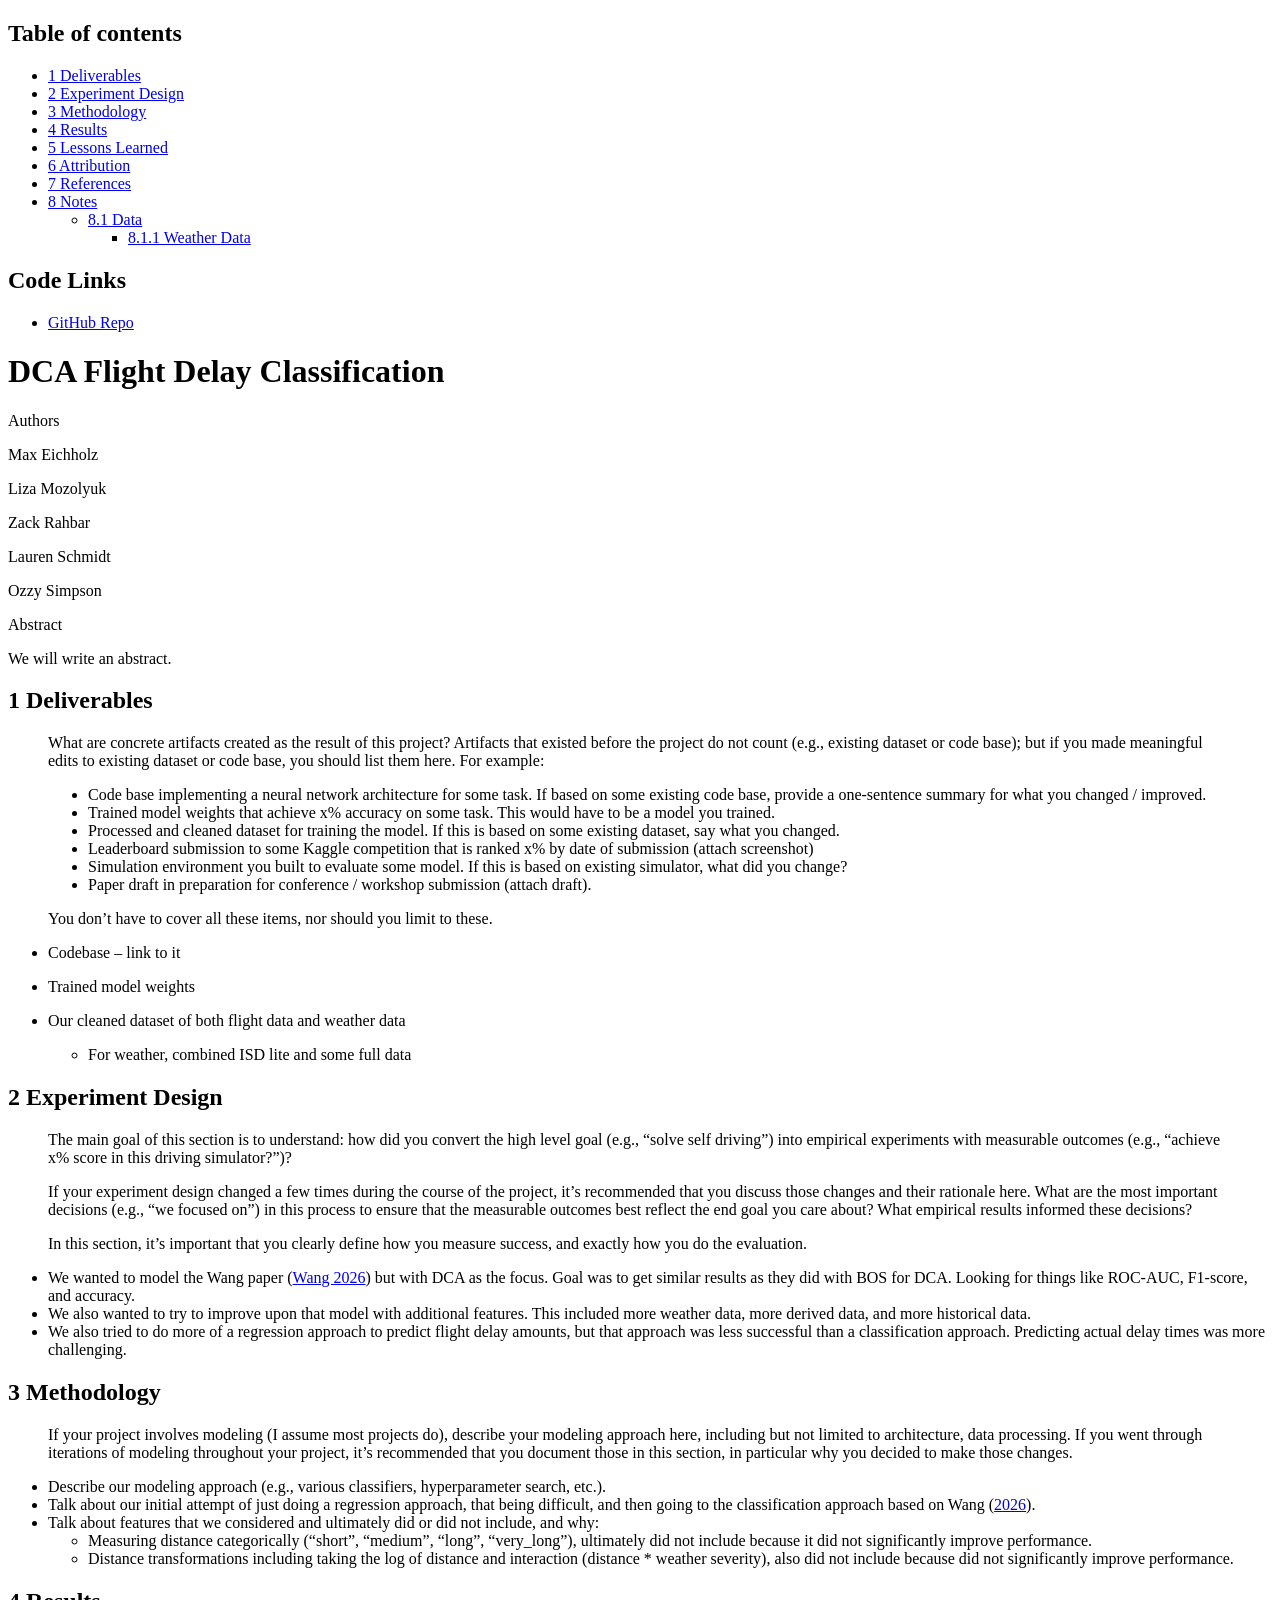
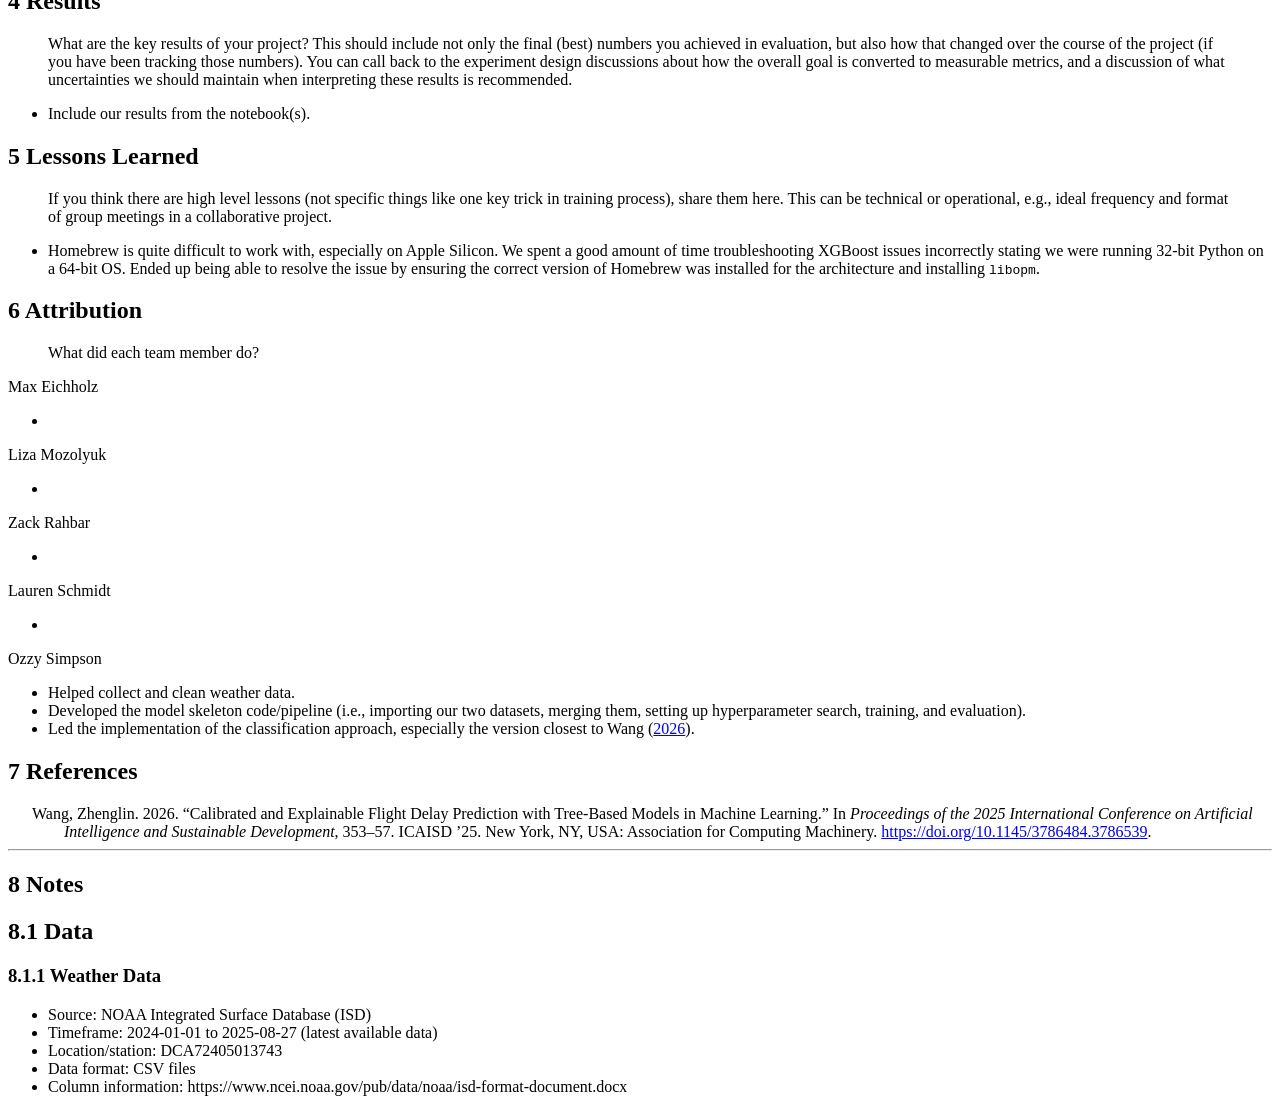
==== report/Report.html @ 299c280c "weather features added and report update" ====
<!DOCTYPE html>
<html xmlns="http://www.w3.org/1999/xhtml" lang="en" xml:lang="en"><head>

<meta charset="utf-8">
<meta name="generator" content="quarto-1.7.29">

<meta name="viewport" content="width=device-width, initial-scale=1.0, user-scalable=yes">

<meta name="author" content="Max Eichholz">
<meta name="author" content="Liza Mozolyuk">
<meta name="author" content="Zack Rahbar">
<meta name="author" content="Lauren Schmidt">
<meta name="author" content="Ozzy Simpson">

<title>DCA Flight Delay Classification</title>
<style>
code{white-space: pre-wrap;}
span.smallcaps{font-variant: small-caps;}
div.columns{display: flex; gap: min(4vw, 1.5em);}
div.column{flex: auto; overflow-x: auto;}
div.hanging-indent{margin-left: 1.5em; text-indent: -1.5em;}
ul.task-list{list-style: none;}
ul.task-list li input[type="checkbox"] {
  width: 0.8em;
  margin: 0 0.8em 0.2em -1em; /* quarto-specific, see https://github.com/quarto-dev/quarto-cli/issues/4556 */ 
  vertical-align: middle;
}
/* CSS for citations */
div.csl-bib-body { }
div.csl-entry {
  clear: both;
  margin-bottom: 0em;
}
.hanging-indent div.csl-entry {
  margin-left:2em;
  text-indent:-2em;
}
div.csl-left-margin {
  min-width:2em;
  float:left;
}
div.csl-right-inline {
  margin-left:2em;
  padding-left:1em;
}
div.csl-indent {
  margin-left: 2em;
}</style>


<script src="Report_files/libs/clipboard/clipboard.min.js"></script>
<script src="Report_files/libs/quarto-html/quarto.js" type="module"></script>
<script src="Report_files/libs/quarto-html/tabsets/tabsets.js" type="module"></script>
<script src="Report_files/libs/quarto-html/popper.min.js"></script>
<script src="Report_files/libs/quarto-html/tippy.umd.min.js"></script>
<script src="Report_files/libs/quarto-html/anchor.min.js"></script>
<link href="Report_files/libs/quarto-html/tippy.css" rel="stylesheet">
<link href="Report_files/libs/quarto-html/quarto-syntax-highlighting-0815c480559380816a4d1ea211a47e91.css" rel="stylesheet" id="quarto-text-highlighting-styles">
<script src="Report_files/libs/bootstrap/bootstrap.min.js"></script>
<link href="Report_files/libs/bootstrap/bootstrap-icons.css" rel="stylesheet">
<link href="Report_files/libs/bootstrap/bootstrap-81267100e462c21b3d6c0d5bf76a3417.min.css" rel="stylesheet" append-hash="true" id="quarto-bootstrap" data-mode="light">
<style>html{ scroll-behavior: smooth; }</style>


</head>

<body class="quarto-light">

<div id="quarto-content" class="page-columns page-rows-contents page-layout-article">
<div id="quarto-margin-sidebar" class="sidebar margin-sidebar">
  <nav id="TOC" role="doc-toc" class="toc-active">
    <h2 id="toc-title">Table of contents</h2>
   
  <ul>
  <li><a href="#deliverables" id="toc-deliverables" class="nav-link active" data-scroll-target="#deliverables"><span class="header-section-number">1</span> Deliverables</a></li>
  <li><a href="#experiment-design" id="toc-experiment-design" class="nav-link" data-scroll-target="#experiment-design"><span class="header-section-number">2</span> Experiment Design</a></li>
  <li><a href="#methodology" id="toc-methodology" class="nav-link" data-scroll-target="#methodology"><span class="header-section-number">3</span> Methodology</a></li>
  <li><a href="#results" id="toc-results" class="nav-link" data-scroll-target="#results"><span class="header-section-number">4</span> Results</a></li>
  <li><a href="#lessons-learned" id="toc-lessons-learned" class="nav-link" data-scroll-target="#lessons-learned"><span class="header-section-number">5</span> Lessons Learned</a></li>
  <li><a href="#attribution" id="toc-attribution" class="nav-link" data-scroll-target="#attribution"><span class="header-section-number">6</span> Attribution</a></li>
  <li><a href="#references" id="toc-references" class="nav-link" data-scroll-target="#references"><span class="header-section-number">7</span> References</a></li>
  <li><a href="#notes" id="toc-notes" class="nav-link" data-scroll-target="#notes"><span class="header-section-number">8</span> Notes</a>
  <ul class="collapse">
  <li><a href="#data" id="toc-data" class="nav-link" data-scroll-target="#data"><span class="header-section-number">8.1</span> Data</a>
  <ul class="collapse">
  <li><a href="#weather-data" id="toc-weather-data" class="nav-link" data-scroll-target="#weather-data"><span class="header-section-number">8.1.1</span> Weather Data</a></li>
  </ul></li>
  </ul></li>
  </ul>
<div class="quarto-code-links"><h2>Code Links</h2><ul><li><a href="https://github.com/GW-ML-Flight/Flight-Delay" target="_blank"><i class="bi bi-github"></i>GitHub Repo</a></li></ul></div></nav>
</div>
<main class="content" id="quarto-document-content">

<header id="title-block-header" class="quarto-title-block default">
<div class="quarto-title">
<h1 class="title">DCA Flight Delay Classification</h1>
</div>



<div class="quarto-title-meta">

    <div>
    <div class="quarto-title-meta-heading">Authors</div>
    <div class="quarto-title-meta-contents">
             <p>Max Eichholz <a href="mailto:m.eichholz@gwu.edu" class="quarto-title-author-email"><i class="bi bi-envelope"></i></a> </p>
             <p>Liza Mozolyuk <a href="mailto:lizamozolyuk@gwu.edu" class="quarto-title-author-email"><i class="bi bi-envelope"></i></a> </p>
             <p>Zack Rahbar <a href="mailto:zackrahbar@gwu.edu" class="quarto-title-author-email"><i class="bi bi-envelope"></i></a> </p>
             <p>Lauren Schmidt <a href="mailto:laurenschmidt@gwu.edu" class="quarto-title-author-email"><i class="bi bi-envelope"></i></a> </p>
             <p>Ozzy Simpson <a href="mailto:ozzy@gwu.edu" class="quarto-title-author-email"><i class="bi bi-envelope"></i></a> </p>
          </div>
  </div>
    
  
    
  </div>
  
<div>
  <div class="abstract">
    <div class="block-title">Abstract</div>
    <p>We will write an abstract.</p>
  </div>
</div>


</header>


<section id="deliverables" class="level1" data-number="1">
<h1 data-number="1"><span class="header-section-number">1</span> Deliverables</h1>
<blockquote class="blockquote">
<p>What are concrete artifacts created as the result of this project? Artifacts that existed before the project do not count (e.g., existing dataset or code base); but if you made meaningful edits to existing dataset or code base, you should list them here. For example:</p>
<ul>
<li>Code base implementing a neural network architecture for some task. If based on some existing code base, provide a one-sentence summary for what you changed / improved.</li>
<li>Trained model weights that achieve x% accuracy on some task. This would have to be a model you trained.</li>
<li>Processed and cleaned dataset for training the model. If this is based on some existing dataset, say what you changed.</li>
<li>Leaderboard submission to some Kaggle competition that is ranked x% by date of submission (attach screenshot)</li>
<li>Simulation environment you built to evaluate some model. If this is based on existing simulator, what did you change?</li>
<li>Paper draft in preparation for conference / workshop submission (attach draft).</li>
</ul>
<p>You don’t have to cover all these items, nor should you limit to these.</p>
</blockquote>
<ul>
<li><p>Codebase – link to it</p></li>
<li><p>Trained model weights</p></li>
<li><p>Our cleaned dataset of both flight data and weather data</p>
<ul>
<li>For weather, combined ISD lite and some full data</li>
</ul></li>
</ul>
</section>
<section id="experiment-design" class="level1" data-number="2">
<h1 data-number="2"><span class="header-section-number">2</span> Experiment Design</h1>
<blockquote class="blockquote">
<p>The main goal of this section is to understand: how did you convert the high level goal (e.g., “solve self driving”) into empirical experiments with measurable outcomes (e.g., “achieve x% score in this driving simulator?”)?</p>
<p>If your experiment design changed a few times during the course of the project, it’s recommended that you discuss those changes and their rationale here. What are the most important decisions (e.g., “we focused on”) in this process to ensure that the measurable outcomes best reflect the end goal you care about? What empirical results informed these decisions?</p>
<p>In this section, it’s important that you clearly define how you measure success, and exactly how you do the evaluation.</p>
</blockquote>
<ul>
<li>We wanted to model the Wang paper <span class="citation" data-cites="wangCalibratedExplainableFlight2026">(<a href="#ref-wangCalibratedExplainableFlight2026" role="doc-biblioref">Wang 2026</a>)</span> but with DCA as the focus. Goal was to get similar results as they did with BOS for DCA. Looking for things like ROC-AUC, F1-score, and accuracy.</li>
<li>We also wanted to try to improve upon that model with additional features. This included more weather data, more derived data, and more historical data.</li>
<li>We also tried to do more of a regression approach to predict flight delay amounts, but that approach was less successful than a classification approach. Predicting actual delay times was more challenging.</li>
</ul>
</section>
<section id="methodology" class="level1" data-number="3">
<h1 data-number="3"><span class="header-section-number">3</span> Methodology</h1>
<blockquote class="blockquote">
<p>If your project involves modeling (I assume most projects do), describe your modeling approach here, including but not limited to architecture, data processing. If you went through iterations of modeling throughout your project, it’s recommended that you document those in this section, in particular why you decided to make those changes.<br>
</p>
</blockquote>
<ul>
<li>Describe our modeling approach (e.g., various classifiers, hyperparameter search, etc.).</li>
<li>Talk about our initial attempt of just doing a regression approach, that being difficult, and then going to the classification approach based on <span class="citation" data-cites="wangCalibratedExplainableFlight2026">Wang (<a href="#ref-wangCalibratedExplainableFlight2026" role="doc-biblioref">2026</a>)</span>.</li>
<li>Talk about features that we considered and ultimately did or did not include, and why:
<ul>
<li>Measuring distance categorically (“short”, “medium”, “long”, “very_long”), ultimately did not include because it did not significantly improve performance.</li>
<li>Distance transformations including taking the log of distance and interaction (distance * weather severity), also did not include because did not significantly improve performance.</li>
</ul></li>
</ul>
</section>
<section id="results" class="level1" data-number="4">
<h1 data-number="4"><span class="header-section-number">4</span> Results</h1>
<blockquote class="blockquote">
<p>What are the key results of your project? This should include not only the final (best) numbers you achieved in evaluation, but also how that changed over the course of the project (if you have been tracking those numbers). You can call back to the experiment design discussions about how the overall goal is converted to measurable metrics, and a discussion of what uncertainties we should maintain when interpreting these results is recommended.</p>
</blockquote>
<ul>
<li>Include our results from the notebook(s).</li>
</ul>
</section>
<section id="lessons-learned" class="level1" data-number="5">
<h1 data-number="5"><span class="header-section-number">5</span> Lessons Learned</h1>
<blockquote class="blockquote">
<p>If you think there are high level lessons (not specific things like one key trick in training process), share them here. This can be technical or operational, e.g., ideal frequency and format of group meetings in a collaborative project.</p>
</blockquote>
<ul>
<li>Homebrew is quite difficult to work with, especially on Apple Silicon. We spent a good amount of time troubleshooting XGBoost issues incorrectly stating we were running 32-bit Python on a 64-bit OS. Ended up being able to resolve the issue by ensuring the correct version of Homebrew was installed for the architecture and installing <code>libopm</code>.</li>
</ul>
</section>
<section id="attribution" class="level1" data-number="6">
<h1 data-number="6"><span class="header-section-number">6</span> Attribution</h1>
<blockquote class="blockquote">
<p>What did each team member do?</p>
</blockquote>
<div class="callout callout-style-simple callout-note no-icon callout-titled">
<div class="callout-header d-flex align-content-center">
<div class="callout-icon-container">
<i class="callout-icon no-icon"></i>
</div>
<div class="callout-title-container flex-fill">
Max Eichholz
</div>
</div>
<div class="callout-body-container callout-body">
<ul>
<li></li>
</ul>
</div>
</div>
<div class="callout callout-style-simple callout-note no-icon callout-titled">
<div class="callout-header d-flex align-content-center">
<div class="callout-icon-container">
<i class="callout-icon no-icon"></i>
</div>
<div class="callout-title-container flex-fill">
Liza Mozolyuk
</div>
</div>
<div class="callout-body-container callout-body">
<ul>
<li></li>
</ul>
</div>
</div>
<div class="callout callout-style-simple callout-note no-icon callout-titled">
<div class="callout-header d-flex align-content-center">
<div class="callout-icon-container">
<i class="callout-icon no-icon"></i>
</div>
<div class="callout-title-container flex-fill">
Zack Rahbar
</div>
</div>
<div class="callout-body-container callout-body">
<ul>
<li></li>
</ul>
</div>
</div>
<div class="callout callout-style-simple callout-note no-icon callout-titled">
<div class="callout-header d-flex align-content-center">
<div class="callout-icon-container">
<i class="callout-icon no-icon"></i>
</div>
<div class="callout-title-container flex-fill">
Lauren Schmidt
</div>
</div>
<div class="callout-body-container callout-body">
<ul>
<li></li>
</ul>
</div>
</div>
<div class="callout callout-style-simple callout-note no-icon callout-titled">
<div class="callout-header d-flex align-content-center">
<div class="callout-icon-container">
<i class="callout-icon no-icon"></i>
</div>
<div class="callout-title-container flex-fill">
Ozzy Simpson
</div>
</div>
<div class="callout-body-container callout-body">
<ul>
<li>Helped collect and clean weather data.</li>
<li>Developed the model skeleton code/pipeline (i.e., importing our two datasets, merging them, setting up hyperparameter search, training, and evaluation).</li>
<li>Led the implementation of the classification approach, especially the version closest to <span class="citation" data-cites="wangCalibratedExplainableFlight2026">Wang (<a href="#ref-wangCalibratedExplainableFlight2026" role="doc-biblioref">2026</a>)</span>.</li>
</ul>
</div>
</div>
</section>
<section id="references" class="level1" data-number="7">
<h1 data-number="7"><span class="header-section-number">7</span> References</h1>
<div id="refs" class="references csl-bib-body hanging-indent" data-entry-spacing="0" role="list">
<div id="ref-wangCalibratedExplainableFlight2026" class="csl-entry" role="listitem">
Wang, Zhenglin. 2026. <span>“Calibrated and <span>Explainable Flight Delay Prediction</span> with <span>Tree-Based Models</span> in <span>Machine Learning</span>.”</span> In <em>Proceedings of the 2025 <span>International Conference</span> on <span>Artificial Intelligence</span> and <span>Sustainable Development</span></em>, 353–57. <span>ICAISD</span> ’25. New York, NY, USA: Association for Computing Machinery. <a href="https://doi.org/10.1145/3786484.3786539">https://doi.org/10.1145/3786484.3786539</a>.
</div>
</div>
<hr>
</section>
<section id="notes" class="level1" data-number="8">
<h1 data-number="8"><span class="header-section-number">8</span> Notes</h1>
<section id="data" class="level2" data-number="8.1">
<h2 data-number="8.1" class="anchored" data-anchor-id="data"><span class="header-section-number">8.1</span> Data</h2>
<section id="weather-data" class="level3" data-number="8.1.1">
<h3 data-number="8.1.1" class="anchored" data-anchor-id="weather-data"><span class="header-section-number">8.1.1</span> Weather Data</h3>
<ul>
<li>Source: NOAA Integrated Surface Database (ISD)</li>
<li>Timeframe: 2024-01-01 to 2025-08-27 (latest available data)</li>
<li>Location/station: DCA72405013743</li>
<li>Data format: CSV files</li>
<li>Column information: https://www.ncei.noaa.gov/pub/data/noaa/isd-format-document.docx</li>
</ul>
</section>
</section>
</section>

</main>
<!-- /main column -->
<script id="quarto-html-after-body" type="application/javascript">
  window.document.addEventListener("DOMContentLoaded", function (event) {
    const icon = "";
    const anchorJS = new window.AnchorJS();
    anchorJS.options = {
      placement: 'right',
      icon: icon
    };
    anchorJS.add('.anchored');
    const isCodeAnnotation = (el) => {
      for (const clz of el.classList) {
        if (clz.startsWith('code-annotation-')) {                     
          return true;
        }
      }
      return false;
    }
    const onCopySuccess = function(e) {
      // button target
      const button = e.trigger;
      // don't keep focus
      button.blur();
      // flash "checked"
      button.classList.add('code-copy-button-checked');
      var currentTitle = button.getAttribute("title");
      button.setAttribute("title", "Copied!");
      let tooltip;
      if (window.bootstrap) {
        button.setAttribute("data-bs-toggle", "tooltip");
        button.setAttribute("data-bs-placement", "left");
        button.setAttribute("data-bs-title", "Copied!");
        tooltip = new bootstrap.Tooltip(button, 
          { trigger: "manual", 
            customClass: "code-copy-button-tooltip",
            offset: [0, -8]});
        tooltip.show();    
      }
      setTimeout(function() {
        if (tooltip) {
          tooltip.hide();
          button.removeAttribute("data-bs-title");
          button.removeAttribute("data-bs-toggle");
          button.removeAttribute("data-bs-placement");
        }
        button.setAttribute("title", currentTitle);
        button.classList.remove('code-copy-button-checked');
      }, 1000);
      // clear code selection
      e.clearSelection();
    }
    const getTextToCopy = function(trigger) {
        const codeEl = trigger.previousElementSibling.cloneNode(true);
        for (const childEl of codeEl.children) {
          if (isCodeAnnotation(childEl)) {
            childEl.remove();
          }
        }
        return codeEl.innerText;
    }
    const clipboard = new window.ClipboardJS('.code-copy-button:not([data-in-quarto-modal])', {
      text: getTextToCopy
    });
    clipboard.on('success', onCopySuccess);
    if (window.document.getElementById('quarto-embedded-source-code-modal')) {
      const clipboardModal = new window.ClipboardJS('.code-copy-button[data-in-quarto-modal]', {
        text: getTextToCopy,
        container: window.document.getElementById('quarto-embedded-source-code-modal')
      });
      clipboardModal.on('success', onCopySuccess);
    }
      var localhostRegex = new RegExp(/^(?:http|https):\/\/localhost\:?[0-9]*\//);
      var mailtoRegex = new RegExp(/^mailto:/);
        var filterRegex = new RegExp('/' + window.location.host + '/');
      var isInternal = (href) => {
          return filterRegex.test(href) || localhostRegex.test(href) || mailtoRegex.test(href);
      }
      // Inspect non-navigation links and adorn them if external
     var links = window.document.querySelectorAll('a[href]:not(.nav-link):not(.navbar-brand):not(.toc-action):not(.sidebar-link):not(.sidebar-item-toggle):not(.pagination-link):not(.no-external):not([aria-hidden]):not(.dropdown-item):not(.quarto-navigation-tool):not(.about-link)');
      for (var i=0; i<links.length; i++) {
        const link = links[i];
        if (!isInternal(link.href)) {
          // undo the damage that might have been done by quarto-nav.js in the case of
          // links that we want to consider external
          if (link.dataset.originalHref !== undefined) {
            link.href = link.dataset.originalHref;
          }
        }
      }
    function tippyHover(el, contentFn, onTriggerFn, onUntriggerFn) {
      const config = {
        allowHTML: true,
        maxWidth: 500,
        delay: 100,
        arrow: false,
        appendTo: function(el) {
            return el.parentElement;
        },
        interactive: true,
        interactiveBorder: 10,
        theme: 'quarto',
        placement: 'bottom-start',
      };
      if (contentFn) {
        config.content = contentFn;
      }
      if (onTriggerFn) {
        config.onTrigger = onTriggerFn;
      }
      if (onUntriggerFn) {
        config.onUntrigger = onUntriggerFn;
      }
      window.tippy(el, config); 
    }
    const noterefs = window.document.querySelectorAll('a[role="doc-noteref"]');
    for (var i=0; i<noterefs.length; i++) {
      const ref = noterefs[i];
      tippyHover(ref, function() {
        // use id or data attribute instead here
        let href = ref.getAttribute('data-footnote-href') || ref.getAttribute('href');
        try { href = new URL(href).hash; } catch {}
        const id = href.replace(/^#\/?/, "");
        const note = window.document.getElementById(id);
        if (note) {
          return note.innerHTML;
        } else {
          return "";
        }
      });
    }
    const xrefs = window.document.querySelectorAll('a.quarto-xref');
    const processXRef = (id, note) => {
      // Strip column container classes
      const stripColumnClz = (el) => {
        el.classList.remove("page-full", "page-columns");
        if (el.children) {
          for (const child of el.children) {
            stripColumnClz(child);
          }
        }
      }
      stripColumnClz(note)
      if (id === null || id.startsWith('sec-')) {
        // Special case sections, only their first couple elements
        const container = document.createElement("div");
        if (note.children && note.children.length > 2) {
          container.appendChild(note.children[0].cloneNode(true));
          for (let i = 1; i < note.children.length; i++) {
            const child = note.children[i];
            if (child.tagName === "P" && child.innerText === "") {
              continue;
            } else {
              container.appendChild(child.cloneNode(true));
              break;
            }
          }
          if (window.Quarto?.typesetMath) {
            window.Quarto.typesetMath(container);
          }
          return container.innerHTML
        } else {
          if (window.Quarto?.typesetMath) {
            window.Quarto.typesetMath(note);
          }
          return note.innerHTML;
        }
      } else {
        // Remove any anchor links if they are present
        const anchorLink = note.querySelector('a.anchorjs-link');
        if (anchorLink) {
          anchorLink.remove();
        }
        if (window.Quarto?.typesetMath) {
          window.Quarto.typesetMath(note);
        }
        if (note.classList.contains("callout")) {
          return note.outerHTML;
        } else {
          return note.innerHTML;
        }
      }
    }
    for (var i=0; i<xrefs.length; i++) {
      const xref = xrefs[i];
      tippyHover(xref, undefined, function(instance) {
        instance.disable();
        let url = xref.getAttribute('href');
        let hash = undefined; 
        if (url.startsWith('#')) {
          hash = url;
        } else {
          try { hash = new URL(url).hash; } catch {}
        }
        if (hash) {
          const id = hash.replace(/^#\/?/, "");
          const note = window.document.getElementById(id);
          if (note !== null) {
            try {
              const html = processXRef(id, note.cloneNode(true));
              instance.setContent(html);
            } finally {
              instance.enable();
              instance.show();
            }
          } else {
            // See if we can fetch this
            fetch(url.split('#')[0])
            .then(res => res.text())
            .then(html => {
              const parser = new DOMParser();
              const htmlDoc = parser.parseFromString(html, "text/html");
              const note = htmlDoc.getElementById(id);
              if (note !== null) {
                const html = processXRef(id, note);
                instance.setContent(html);
              } 
            }).finally(() => {
              instance.enable();
              instance.show();
            });
          }
        } else {
          // See if we can fetch a full url (with no hash to target)
          // This is a special case and we should probably do some content thinning / targeting
          fetch(url)
          .then(res => res.text())
          .then(html => {
            const parser = new DOMParser();
            const htmlDoc = parser.parseFromString(html, "text/html");
            const note = htmlDoc.querySelector('main.content');
            if (note !== null) {
              // This should only happen for chapter cross references
              // (since there is no id in the URL)
              // remove the first header
              if (note.children.length > 0 && note.children[0].tagName === "HEADER") {
                note.children[0].remove();
              }
              const html = processXRef(null, note);
              instance.setContent(html);
            } 
          }).finally(() => {
            instance.enable();
            instance.show();
          });
        }
      }, function(instance) {
      });
    }
        let selectedAnnoteEl;
        const selectorForAnnotation = ( cell, annotation) => {
          let cellAttr = 'data-code-cell="' + cell + '"';
          let lineAttr = 'data-code-annotation="' +  annotation + '"';
          const selector = 'span[' + cellAttr + '][' + lineAttr + ']';
          return selector;
        }
        const selectCodeLines = (annoteEl) => {
          const doc = window.document;
          const targetCell = annoteEl.getAttribute("data-target-cell");
          const targetAnnotation = annoteEl.getAttribute("data-target-annotation");
          const annoteSpan = window.document.querySelector(selectorForAnnotation(targetCell, targetAnnotation));
          const lines = annoteSpan.getAttribute("data-code-lines").split(",");
          const lineIds = lines.map((line) => {
            return targetCell + "-" + line;
          })
          let top = null;
          let height = null;
          let parent = null;
          if (lineIds.length > 0) {
              //compute the position of the single el (top and bottom and make a div)
              const el = window.document.getElementById(lineIds[0]);
              top = el.offsetTop;
              height = el.offsetHeight;
              parent = el.parentElement.parentElement;
            if (lineIds.length > 1) {
              const lastEl = window.document.getElementById(lineIds[lineIds.length - 1]);
              const bottom = lastEl.offsetTop + lastEl.offsetHeight;
              height = bottom - top;
            }
            if (top !== null && height !== null && parent !== null) {
              // cook up a div (if necessary) and position it 
              let div = window.document.getElementById("code-annotation-line-highlight");
              if (div === null) {
                div = window.document.createElement("div");
                div.setAttribute("id", "code-annotation-line-highlight");
                div.style.position = 'absolute';
                parent.appendChild(div);
              }
              div.style.top = top - 2 + "px";
              div.style.height = height + 4 + "px";
              div.style.left = 0;
              let gutterDiv = window.document.getElementById("code-annotation-line-highlight-gutter");
              if (gutterDiv === null) {
                gutterDiv = window.document.createElement("div");
                gutterDiv.setAttribute("id", "code-annotation-line-highlight-gutter");
                gutterDiv.style.position = 'absolute';
                const codeCell = window.document.getElementById(targetCell);
                const gutter = codeCell.querySelector('.code-annotation-gutter');
                gutter.appendChild(gutterDiv);
              }
              gutterDiv.style.top = top - 2 + "px";
              gutterDiv.style.height = height + 4 + "px";
            }
            selectedAnnoteEl = annoteEl;
          }
        };
        const unselectCodeLines = () => {
          const elementsIds = ["code-annotation-line-highlight", "code-annotation-line-highlight-gutter"];
          elementsIds.forEach((elId) => {
            const div = window.document.getElementById(elId);
            if (div) {
              div.remove();
            }
          });
          selectedAnnoteEl = undefined;
        };
          // Handle positioning of the toggle
      window.addEventListener(
        "resize",
        throttle(() => {
          elRect = undefined;
          if (selectedAnnoteEl) {
            selectCodeLines(selectedAnnoteEl);
          }
        }, 10)
      );
      function throttle(fn, ms) {
      let throttle = false;
      let timer;
        return (...args) => {
          if(!throttle) { // first call gets through
              fn.apply(this, args);
              throttle = true;
          } else { // all the others get throttled
              if(timer) clearTimeout(timer); // cancel #2
              timer = setTimeout(() => {
                fn.apply(this, args);
                timer = throttle = false;
              }, ms);
          }
        };
      }
        // Attach click handler to the DT
        const annoteDls = window.document.querySelectorAll('dt[data-target-cell]');
        for (const annoteDlNode of annoteDls) {
          annoteDlNode.addEventListener('click', (event) => {
            const clickedEl = event.target;
            if (clickedEl !== selectedAnnoteEl) {
              unselectCodeLines();
              const activeEl = window.document.querySelector('dt[data-target-cell].code-annotation-active');
              if (activeEl) {
                activeEl.classList.remove('code-annotation-active');
              }
              selectCodeLines(clickedEl);
              clickedEl.classList.add('code-annotation-active');
            } else {
              // Unselect the line
              unselectCodeLines();
              clickedEl.classList.remove('code-annotation-active');
            }
          });
        }
    const findCites = (el) => {
      const parentEl = el.parentElement;
      if (parentEl) {
        const cites = parentEl.dataset.cites;
        if (cites) {
          return {
            el,
            cites: cites.split(' ')
          };
        } else {
          return findCites(el.parentElement)
        }
      } else {
        return undefined;
      }
    };
    var bibliorefs = window.document.querySelectorAll('a[role="doc-biblioref"]');
    for (var i=0; i<bibliorefs.length; i++) {
      const ref = bibliorefs[i];
      const citeInfo = findCites(ref);
      if (citeInfo) {
        tippyHover(citeInfo.el, function() {
          var popup = window.document.createElement('div');
          citeInfo.cites.forEach(function(cite) {
            var citeDiv = window.document.createElement('div');
            citeDiv.classList.add('hanging-indent');
            citeDiv.classList.add('csl-entry');
            var biblioDiv = window.document.getElementById('ref-' + cite);
            if (biblioDiv) {
              citeDiv.innerHTML = biblioDiv.innerHTML;
            }
            popup.appendChild(citeDiv);
          });
          return popup.innerHTML;
        });
      }
    }
  });
  </script>
</div> <!-- /content -->




<script src="Report_files/libs/quarto-html/zenscroll-min.js"></script>
</body></html>
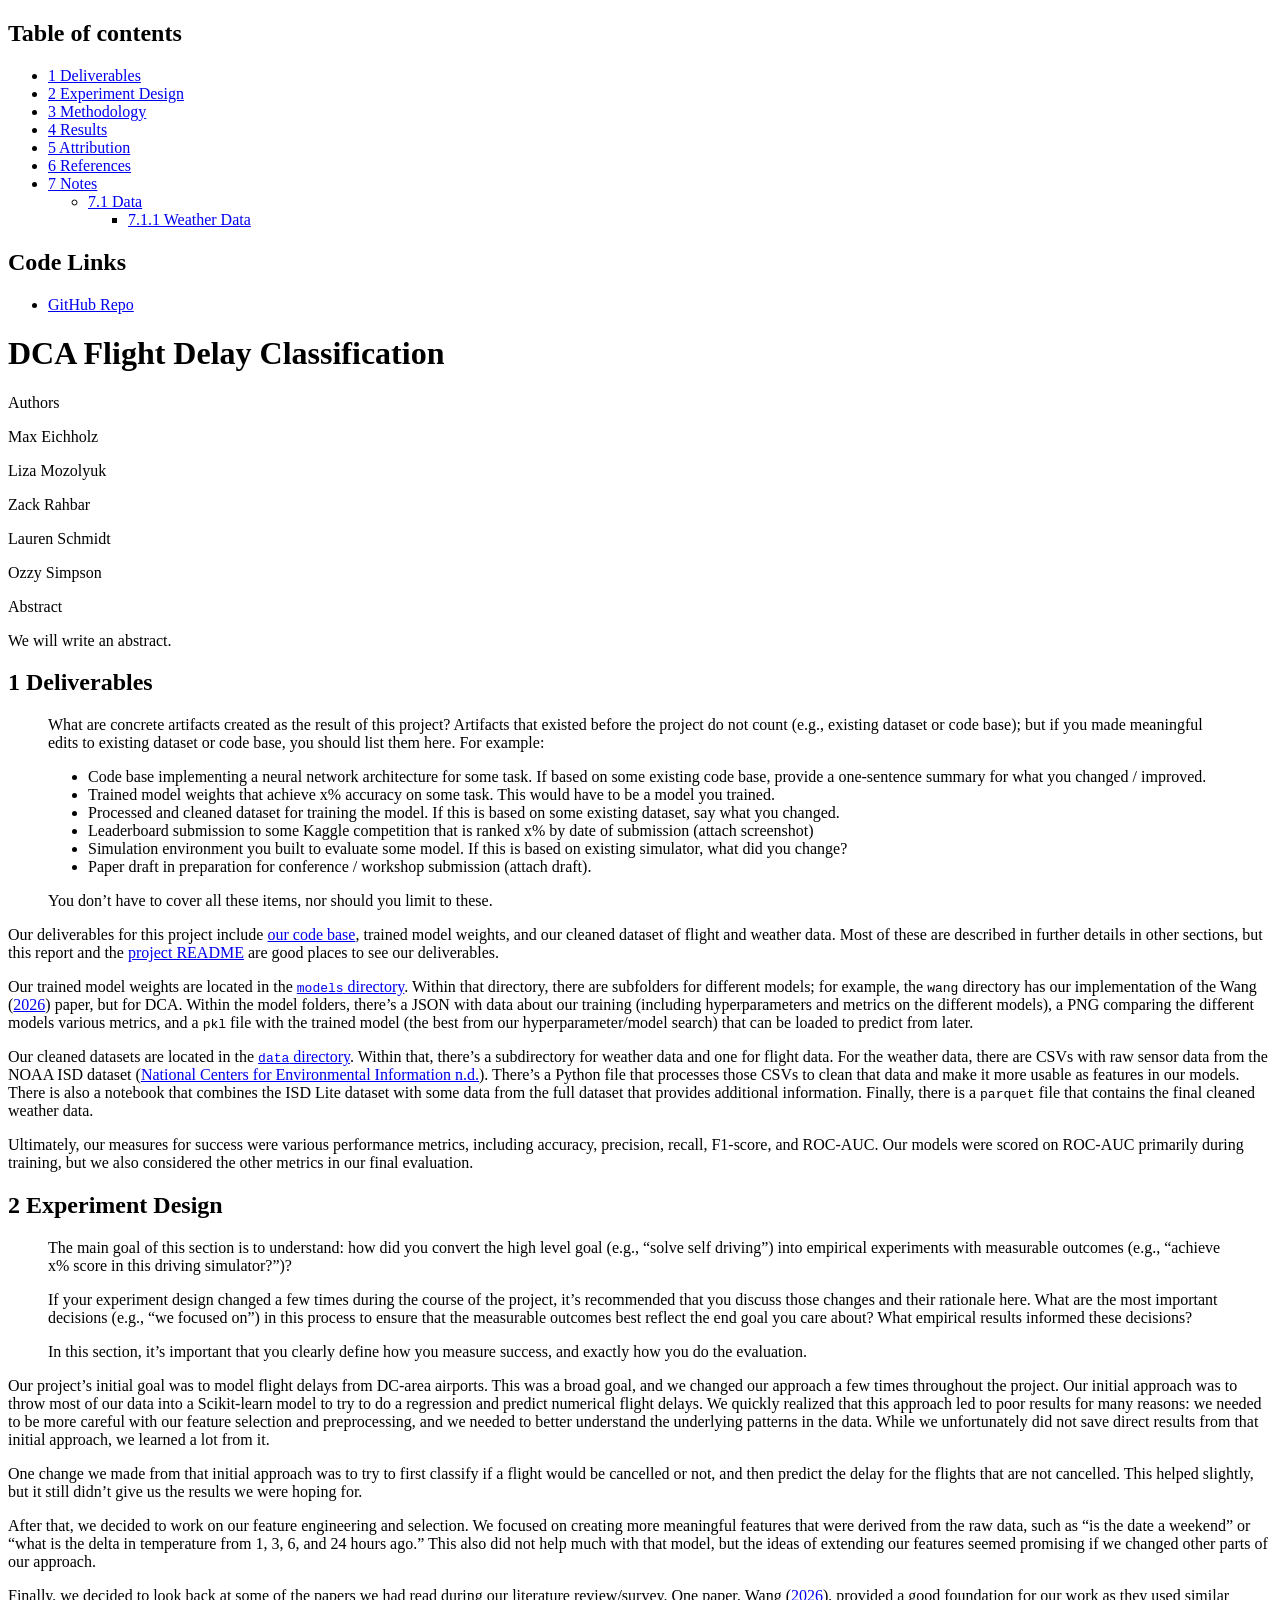
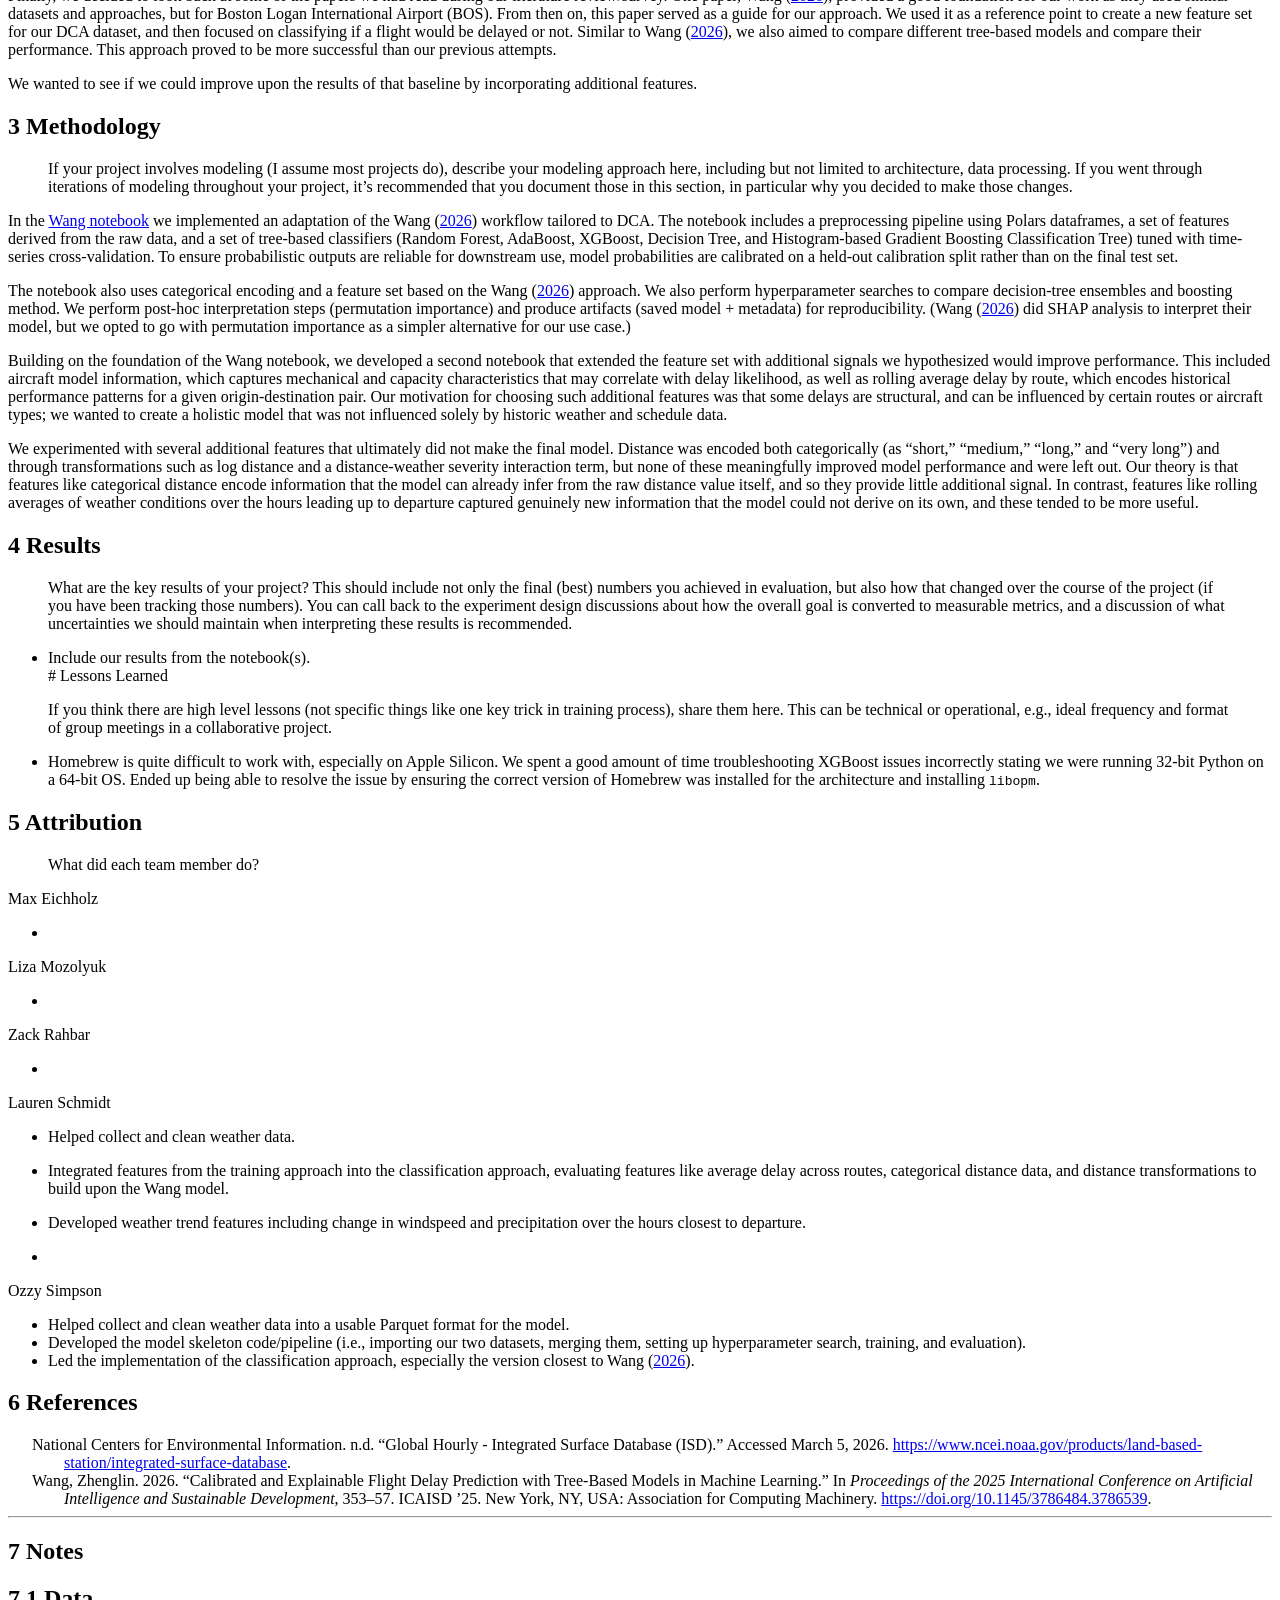
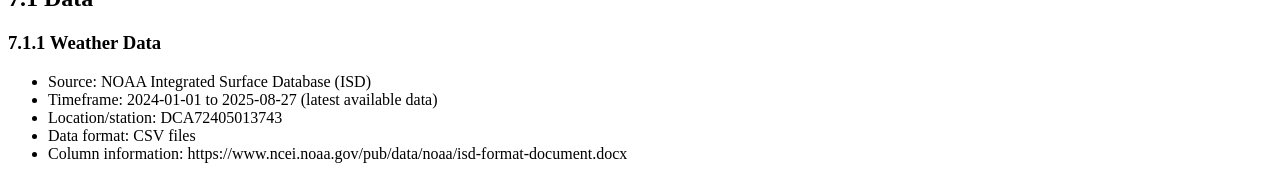
==== commit bf1e9f41: "more work on the report" ====
--- a/report/Report.html
+++ b/report/Report.html
@@ -76,14 +76,13 @@
   <li><a href="#experiment-design" id="toc-experiment-design" class="nav-link" data-scroll-target="#experiment-design"><span class="header-section-number">2</span> Experiment Design</a></li>
   <li><a href="#methodology" id="toc-methodology" class="nav-link" data-scroll-target="#methodology"><span class="header-section-number">3</span> Methodology</a></li>
   <li><a href="#results" id="toc-results" class="nav-link" data-scroll-target="#results"><span class="header-section-number">4</span> Results</a></li>
-  <li><a href="#lessons-learned" id="toc-lessons-learned" class="nav-link" data-scroll-target="#lessons-learned"><span class="header-section-number">5</span> Lessons Learned</a></li>
-  <li><a href="#attribution" id="toc-attribution" class="nav-link" data-scroll-target="#attribution"><span class="header-section-number">6</span> Attribution</a></li>
-  <li><a href="#references" id="toc-references" class="nav-link" data-scroll-target="#references"><span class="header-section-number">7</span> References</a></li>
-  <li><a href="#notes" id="toc-notes" class="nav-link" data-scroll-target="#notes"><span class="header-section-number">8</span> Notes</a>
+  <li><a href="#attribution" id="toc-attribution" class="nav-link" data-scroll-target="#attribution"><span class="header-section-number">5</span> Attribution</a></li>
+  <li><a href="#references" id="toc-references" class="nav-link" data-scroll-target="#references"><span class="header-section-number">6</span> References</a></li>
+  <li><a href="#notes" id="toc-notes" class="nav-link" data-scroll-target="#notes"><span class="header-section-number">7</span> Notes</a>
   <ul class="collapse">
-  <li><a href="#data" id="toc-data" class="nav-link" data-scroll-target="#data"><span class="header-section-number">8.1</span> Data</a>
+  <li><a href="#data" id="toc-data" class="nav-link" data-scroll-target="#data"><span class="header-section-number">7.1</span> Data</a>
   <ul class="collapse">
-  <li><a href="#weather-data" id="toc-weather-data" class="nav-link" data-scroll-target="#weather-data"><span class="header-section-number">8.1.1</span> Weather Data</a></li>
+  <li><a href="#weather-data" id="toc-weather-data" class="nav-link" data-scroll-target="#weather-data"><span class="header-section-number">7.1.1</span> Weather Data</a></li>
   </ul></li>
   </ul></li>
   </ul>
@@ -140,14 +139,11 @@
 </ul>
 <p>You don’t have to cover all these items, nor should you limit to these.</p>
 </blockquote>
-<ul>
-<li><p>Codebase – link to it</p></li>
-<li><p>Trained model weights</p></li>
-<li><p>Our cleaned dataset of both flight data and weather data</p>
-<ul>
-<li>For weather, combined ISD lite and some full data</li>
-</ul></li>
-</ul>
+<p>Our deliverables for this project include <a href="https://github.com/GW-ML-Flight/Flight-Delay">our code base</a>, trained model weights, and our cleaned dataset of flight and weather data. Most of these are described in further details in other sections, but this report and the <a href="https://github.com/GW-ML-Flight/Flight-Delay/blob/main/README.md">project README</a> are good places to see our deliverables.</p>
+<p>Our trained model weights are located in the <a href="https://github.com/GW-ML-Flight/Flight-Delay/tree/main/models"><code>models</code> directory</a>. Within that directory, there are subfolders for different models; for example, the <code>wang</code> directory has our implementation of the <span class="citation" data-cites="wangCalibratedExplainableFlight2026">Wang (<a href="#ref-wangCalibratedExplainableFlight2026" role="doc-biblioref">2026</a>)</span> paper, but for DCA. Within the model folders, there’s a JSON with data about our training (including hyperparameters and metrics on the different models), a PNG comparing the different models various metrics, and a <code>pkl</code> file with the trained model (the best from our hyperparameter/model search) that can be loaded to predict from later.</p>
+<p>Our cleaned datasets are located in the <a href="https://github.com/GW-ML-Flight/Flight-Delay/tree/main/data"><code>data</code> directory</a>. Within that, there’s a subdirectory for weather data and one for flight data. For the weather data, there are CSVs with raw sensor data from the NOAA ISD dataset <span class="citation" data-cites="nationalcentersforenvironmentalinformationGlobalHourlyIntegrated">(<a href="#ref-nationalcentersforenvironmentalinformationGlobalHourlyIntegrated" role="doc-biblioref">National Centers for Environmental Information n.d.</a>)</span>. There’s a Python file that processes those CSVs to clean that data and make it more usable as features in our models. There is also a notebook that combines the ISD Lite dataset with some data from the full dataset that provides additional information. Finally, there is a <code>parquet</code> file that contains the final cleaned weather data.</p>
+<!-- TODO: details about the flight dataset -->
+<p>Ultimately, our measures for success were various performance metrics, including accuracy, precision, recall, F1-score, and ROC-AUC. Our models were scored on ROC-AUC primarily during training, but we also considered the other metrics in our final evaluation.</p>
 </section>
 <section id="experiment-design" class="level1" data-number="2">
 <h1 data-number="2"><span class="header-section-number">2</span> Experiment Design</h1>
@@ -156,11 +152,11 @@
 <p>If your experiment design changed a few times during the course of the project, it’s recommended that you discuss those changes and their rationale here. What are the most important decisions (e.g., “we focused on”) in this process to ensure that the measurable outcomes best reflect the end goal you care about? What empirical results informed these decisions?</p>
 <p>In this section, it’s important that you clearly define how you measure success, and exactly how you do the evaluation.</p>
 </blockquote>
-<ul>
-<li>We wanted to model the Wang paper <span class="citation" data-cites="wangCalibratedExplainableFlight2026">(<a href="#ref-wangCalibratedExplainableFlight2026" role="doc-biblioref">Wang 2026</a>)</span> but with DCA as the focus. Goal was to get similar results as they did with BOS for DCA. Looking for things like ROC-AUC, F1-score, and accuracy.</li>
-<li>We also wanted to try to improve upon that model with additional features. This included more weather data, more derived data, and more historical data.</li>
-<li>We also tried to do more of a regression approach to predict flight delay amounts, but that approach was less successful than a classification approach. Predicting actual delay times was more challenging.</li>
-</ul>
+<p>Our project’s initial goal was to model flight delays from DC-area airports. This was a broad goal, and we changed our approach a few times throughout the project. Our initial approach was to throw most of our data into a Scikit-learn model to try to do a regression and predict numerical flight delays. We quickly realized that this approach led to poor results for many reasons: we needed to be more careful with our feature selection and preprocessing, and we needed to better understand the underlying patterns in the data. While we unfortunately did not save direct results from that initial approach, we learned a lot from it.</p>
+<p>One change we made from that initial approach was to try to first classify if a flight would be cancelled or not, and then predict the delay for the flights that are not cancelled. This helped slightly, but it still didn’t give us the results we were hoping for.</p>
+<p>After that, we decided to work on our feature engineering and selection. We focused on creating more meaningful features that were derived from the raw data, such as “is the date a weekend” or “what is the delta in temperature from 1, 3, 6, and 24 hours ago.” This also did not help much with that model, but the ideas of extending our features seemed promising if we changed other parts of our approach.</p>
+<p>Finally, we decided to look back at some of the papers we had read during our literature review/survey. One paper, <span class="citation" data-cites="wangCalibratedExplainableFlight2026">Wang (<a href="#ref-wangCalibratedExplainableFlight2026" role="doc-biblioref">2026</a>)</span>, provided a good foundation for our work as they used similar datasets and approaches, but for Boston Logan International Airport (BOS). From then on, this paper served as a guide for our approach. We used it as a reference point to create a new feature set for our DCA dataset, and then focused on classifying if a flight would be delayed or not. Similar to <span class="citation" data-cites="wangCalibratedExplainableFlight2026">Wang (<a href="#ref-wangCalibratedExplainableFlight2026" role="doc-biblioref">2026</a>)</span>, we also aimed to compare different tree-based models and compare their performance. This approach proved to be more successful than our previous attempts.</p>
+<p>We wanted to see if we could improve upon the results of that baseline by incorporating additional features. <!-- TODO: complete this last graf. --></p>
 </section>
 <section id="methodology" class="level1" data-number="3">
 <h1 data-number="3"><span class="header-section-number">3</span> Methodology</h1>
@@ -168,36 +164,31 @@
 <p>If your project involves modeling (I assume most projects do), describe your modeling approach here, including but not limited to architecture, data processing. If you went through iterations of modeling throughout your project, it’s recommended that you document those in this section, in particular why you decided to make those changes.<br>
 </p>
 </blockquote>
-<ul>
-<li>Describe our modeling approach (e.g., various classifiers, hyperparameter search, etc.).</li>
-<li>Talk about our initial attempt of just doing a regression approach, that being difficult, and then going to the classification approach based on <span class="citation" data-cites="wangCalibratedExplainableFlight2026">Wang (<a href="#ref-wangCalibratedExplainableFlight2026" role="doc-biblioref">2026</a>)</span>.</li>
-<li>Talk about features that we considered and ultimately did or did not include, and why:
-<ul>
-<li>Measuring distance categorically (“short”, “medium”, “long”, “very_long”), ultimately did not include because it did not significantly improve performance.</li>
-<li>Distance transformations including taking the log of distance and interaction (distance * weather severity), also did not include because did not significantly improve performance.</li>
-</ul></li>
-</ul>
+<p>In the <a href="https://github.com/GW-ML-Flight/Flight-Delay/blob/main/model-classifier-wang.ipynb">Wang notebook</a> we implemented an adaptation of the <span class="citation" data-cites="wangCalibratedExplainableFlight2026">Wang (<a href="#ref-wangCalibratedExplainableFlight2026" role="doc-biblioref">2026</a>)</span> workflow tailored to DCA. The notebook includes a preprocessing pipeline using Polars dataframes, a set of features derived from the raw data, and a set of tree-based classifiers (Random Forest, AdaBoost, XGBoost, Decision Tree, and Histogram-based Gradient Boosting Classification Tree) tuned with time-series cross-validation. To ensure probabilistic outputs are reliable for downstream use, model probabilities are calibrated on a held-out calibration split rather than on the final test set.</p>
+<p>The notebook also uses categorical encoding and a feature set based on the <span class="citation" data-cites="wangCalibratedExplainableFlight2026">Wang (<a href="#ref-wangCalibratedExplainableFlight2026" role="doc-biblioref">2026</a>)</span> approach. We also perform hyperparameter searches to compare decision-tree ensembles and boosting method. We perform post-hoc interpretation steps (permutation importance) and produce artifacts (saved model + metadata) for reproducibility. (<span class="citation" data-cites="wangCalibratedExplainableFlight2026">Wang (<a href="#ref-wangCalibratedExplainableFlight2026" role="doc-biblioref">2026</a>)</span> did SHAP analysis to interpret their model, but we opted to go with permutation importance as a simpler alternative for our use case.)</p>
+<p>Building on the foundation of the Wang notebook, we developed a second notebook that extended the feature set with additional signals we hypothesized would improve performance. This included aircraft model information, which captures mechanical and capacity characteristics that may correlate with delay likelihood, as well as rolling average delay by route, which encodes historical performance patterns for a given origin-destination pair. Our motivation for choosing such additional features was that some delays are structural, and can be influenced by certain routes or aircraft types; we wanted to create a holistic model that was not influenced solely by historic weather and schedule data.</p>
+<p>We experimented with several additional features that ultimately did not make the final model. Distance was encoded both categorically (as “short,” “medium,” “long,” and “very long”) and through transformations such as log distance and a distance-weather severity interaction term, but none of these meaningfully improved model performance and were left out. Our theory is that features like categorical distance encode information that the model can already infer from the raw distance value itself, and so they provide little additional signal. In contrast, features like rolling averages of weather conditions over the hours leading up to departure captured genuinely new information that the model could not derive on its own, and these tended to be more useful.</p>
 </section>
 <section id="results" class="level1" data-number="4">
 <h1 data-number="4"><span class="header-section-number">4</span> Results</h1>
 <blockquote class="blockquote">
 <p>What are the key results of your project? This should include not only the final (best) numbers you achieved in evaluation, but also how that changed over the course of the project (if you have been tracking those numbers). You can call back to the experiment design discussions about how the overall goal is converted to measurable metrics, and a discussion of what uncertainties we should maintain when interpreting these results is recommended.</p>
 </blockquote>
-<ul>
-<li>Include our results from the notebook(s).</li>
-</ul>
-</section>
-<section id="lessons-learned" class="level1" data-number="5">
-<h1 data-number="5"><span class="header-section-number">5</span> Lessons Learned</h1>
+<!-- TODO: Include results -->
+<ul>
+<li>Include our results from the notebook(s).<br>
+# Lessons Learned</li>
+</ul>
 <blockquote class="blockquote">
 <p>If you think there are high level lessons (not specific things like one key trick in training process), share them here. This can be technical or operational, e.g., ideal frequency and format of group meetings in a collaborative project.</p>
 </blockquote>
 <ul>
 <li>Homebrew is quite difficult to work with, especially on Apple Silicon. We spent a good amount of time troubleshooting XGBoost issues incorrectly stating we were running 32-bit Python on a 64-bit OS. Ended up being able to resolve the issue by ensuring the correct version of Homebrew was installed for the architecture and installing <code>libopm</code>.</li>
 </ul>
-</section>
-<section id="attribution" class="level1" data-number="6">
-<h1 data-number="6"><span class="header-section-number">6</span> Attribution</h1>
+<!--TODO: talk about challenges of finding relevant features, we had a ton of data but it was hard to narrow down what was actually helpful -->
+</section>
+<section id="attribution" class="level1" data-number="5">
+<h1 data-number="5"><span class="header-section-number">5</span> Attribution</h1>
 <blockquote class="blockquote">
 <p>What did each team member do?</p>
 </blockquote>
@@ -257,6 +248,9 @@
 </div>
 <div class="callout-body-container callout-body">
 <ul>
+<li><p>Helped collect and clean weather data.</p></li>
+<li><p>Integrated features from the training approach into the classification approach, evaluating features like average delay across routes, categorical distance data, and distance transformations to build upon the Wang model.</p></li>
+<li><p>Developed weather trend features including change in windspeed and precipitation over the hours closest to departure.</p></li>
 <li></li>
 </ul>
 </div>
@@ -272,28 +266,31 @@
 </div>
 <div class="callout-body-container callout-body">
 <ul>
-<li>Helped collect and clean weather data.</li>
+<li>Helped collect and clean weather data into a usable Parquet format for the model.</li>
 <li>Developed the model skeleton code/pipeline (i.e., importing our two datasets, merging them, setting up hyperparameter search, training, and evaluation).</li>
 <li>Led the implementation of the classification approach, especially the version closest to <span class="citation" data-cites="wangCalibratedExplainableFlight2026">Wang (<a href="#ref-wangCalibratedExplainableFlight2026" role="doc-biblioref">2026</a>)</span>.</li>
 </ul>
 </div>
 </div>
 </section>
-<section id="references" class="level1" data-number="7">
-<h1 data-number="7"><span class="header-section-number">7</span> References</h1>
+<section id="references" class="level1" data-number="6">
+<h1 data-number="6"><span class="header-section-number">6</span> References</h1>
 <div id="refs" class="references csl-bib-body hanging-indent" data-entry-spacing="0" role="list">
+<div id="ref-nationalcentersforenvironmentalinformationGlobalHourlyIntegrated" class="csl-entry" role="listitem">
+National Centers for Environmental Information. n.d. <span>“Global <span>Hourly</span> - <span>Integrated Surface Database</span> (<span>ISD</span>).”</span> Accessed March 5, 2026. <a href="https://www.ncei.noaa.gov/products/land-based-station/integrated-surface-database">https://www.ncei.noaa.gov/products/land-based-station/integrated-surface-database</a>.
+</div>
 <div id="ref-wangCalibratedExplainableFlight2026" class="csl-entry" role="listitem">
 Wang, Zhenglin. 2026. <span>“Calibrated and <span>Explainable Flight Delay Prediction</span> with <span>Tree-Based Models</span> in <span>Machine Learning</span>.”</span> In <em>Proceedings of the 2025 <span>International Conference</span> on <span>Artificial Intelligence</span> and <span>Sustainable Development</span></em>, 353–57. <span>ICAISD</span> ’25. New York, NY, USA: Association for Computing Machinery. <a href="https://doi.org/10.1145/3786484.3786539">https://doi.org/10.1145/3786484.3786539</a>.
 </div>
 </div>
 <hr>
 </section>
-<section id="notes" class="level1" data-number="8">
-<h1 data-number="8"><span class="header-section-number">8</span> Notes</h1>
-<section id="data" class="level2" data-number="8.1">
-<h2 data-number="8.1" class="anchored" data-anchor-id="data"><span class="header-section-number">8.1</span> Data</h2>
-<section id="weather-data" class="level3" data-number="8.1.1">
-<h3 data-number="8.1.1" class="anchored" data-anchor-id="weather-data"><span class="header-section-number">8.1.1</span> Weather Data</h3>
+<section id="notes" class="level1" data-number="7">
+<h1 data-number="7"><span class="header-section-number">7</span> Notes</h1>
+<section id="data" class="level2" data-number="7.1">
+<h2 data-number="7.1" class="anchored" data-anchor-id="data"><span class="header-section-number">7.1</span> Data</h2>
+<section id="weather-data" class="level3" data-number="7.1.1">
+<h3 data-number="7.1.1" class="anchored" data-anchor-id="weather-data"><span class="header-section-number">7.1.1</span> Weather Data</h3>
 <ul>
 <li>Source: NOAA Integrated Surface Database (ISD)</li>
 <li>Timeframe: 2024-01-01 to 2025-08-27 (latest available data)</li>
